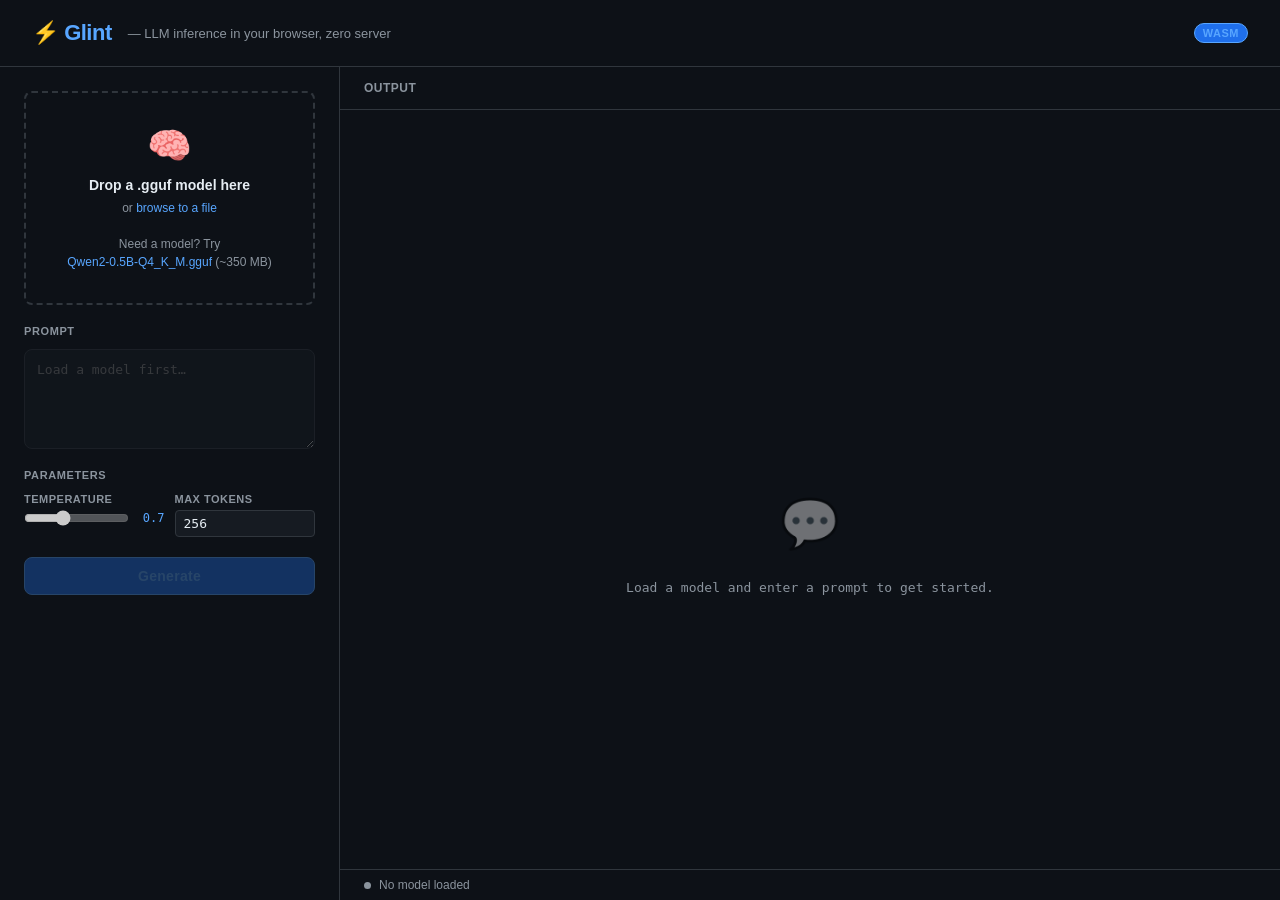
==== demo/index.html @ e4ae10a5 "feat(wasm): browser demo with streaming token generation - Add `generate_streaming` to `GlintModel` " ====
<!DOCTYPE html>
<html lang="en">
<head>
  <meta charset="UTF-8" />
  <meta name="viewport" content="width=device-width, initial-scale=1.0" />
  <title>Glint — LLM Inference in the Browser</title>
  <style>
    /* ── Reset & base ──────────────────────────────────────────────────────── */
    *, *::before, *::after { box-sizing: border-box; margin: 0; padding: 0; }

    :root {
      --bg:        #0d1117;
      --surface:   #161b22;
      --border:    #30363d;
      --accent:    #58a6ff;
      --accent-dim:#1f6feb;
      --green:     #3fb950;
      --red:       #f85149;
      --yellow:    #d29922;
      --text:      #e6edf3;
      --muted:     #8b949e;
      --radius:    8px;
      --mono:      'JetBrains Mono', 'Fira Code', 'Cascadia Code', monospace;
    }

    body {
      font-family: -apple-system, BlinkMacSystemFont, 'Segoe UI', sans-serif;
      background: var(--bg);
      color: var(--text);
      min-height: 100vh;
      display: flex;
      flex-direction: column;
    }

    /* ── Header ───────────────────────────────────────────────────────────── */
    header {
      padding: 20px 32px;
      border-bottom: 1px solid var(--border);
      display: flex;
      align-items: center;
      gap: 12px;
    }

    header .logo {
      font-size: 22px;
      font-weight: 700;
      letter-spacing: -0.5px;
      color: var(--text);
    }

    header .logo span { color: var(--accent); }

    header .tagline {
      color: var(--muted);
      font-size: 13px;
      margin-left: 4px;
    }

    header .badge {
      margin-left: auto;
      background: var(--accent-dim);
      color: var(--accent);
      font-size: 11px;
      font-weight: 600;
      padding: 3px 8px;
      border-radius: 12px;
      border: 1px solid var(--accent);
      letter-spacing: 0.5px;
    }

    /* ── Main layout ──────────────────────────────────────────────────────── */
    main {
      flex: 1;
      display: grid;
      grid-template-columns: 340px 1fr;
      gap: 0;
      height: calc(100vh - 65px);
    }

    /* ── Left panel ───────────────────────────────────────────────────────── */
    .panel-left {
      border-right: 1px solid var(--border);
      padding: 24px;
      overflow-y: auto;
      display: flex;
      flex-direction: column;
      gap: 20px;
    }

    /* ── Drop zone ────────────────────────────────────────────────────────── */
    #drop-zone {
      border: 2px dashed var(--border);
      border-radius: var(--radius);
      padding: 32px 16px;
      text-align: center;
      cursor: pointer;
      transition: border-color 0.15s, background 0.15s;
      position: relative;
    }

    #drop-zone:hover, #drop-zone.dragover {
      border-color: var(--accent);
      background: rgba(88, 166, 255, 0.06);
    }

    #drop-zone .drop-icon { font-size: 36px; margin-bottom: 10px; }

    #drop-zone .drop-title {
      font-size: 14px;
      font-weight: 600;
      color: var(--text);
      margin-bottom: 6px;
    }

    #drop-zone .drop-hint {
      font-size: 12px;
      color: var(--muted);
      line-height: 1.5;
    }

    #drop-zone .drop-hint a {
      color: var(--accent);
      text-decoration: none;
    }

    #file-input { display: none; }

    /* ── Progress bar ─────────────────────────────────────────────────────── */
    #load-progress {
      display: none;
      flex-direction: column;
      gap: 8px;
    }

    #load-progress.visible { display: flex; }

    .progress-label {
      font-size: 12px;
      color: var(--muted);
      display: flex;
      justify-content: space-between;
    }

    .progress-bar-track {
      height: 4px;
      background: var(--border);
      border-radius: 2px;
      overflow: hidden;
    }

    .progress-bar-fill {
      height: 100%;
      background: var(--accent);
      border-radius: 2px;
      transition: width 0.2s;
      width: 0%;
    }

    /* Indeterminate spinner for parsing phase */
    .progress-bar-fill.indeterminate {
      width: 40%;
      animation: indeterminate 1.2s ease-in-out infinite;
    }

    @keyframes indeterminate {
      0%   { transform: translateX(-100%); }
      100% { transform: translateX(300%); }
    }

    /* ── Model info card ──────────────────────────────────────────────────── */
    #model-info {
      display: none;
      background: var(--surface);
      border: 1px solid var(--border);
      border-radius: var(--radius);
      padding: 14px 16px;
      font-size: 13px;
    }

    #model-info.visible { display: block; }

    #model-info .info-title {
      font-weight: 600;
      color: var(--green);
      margin-bottom: 10px;
      display: flex;
      align-items: center;
      gap: 6px;
      font-size: 12px;
      text-transform: uppercase;
      letter-spacing: 0.5px;
    }

    .info-row {
      display: flex;
      justify-content: space-between;
      padding: 4px 0;
      border-bottom: 1px solid var(--border);
    }

    .info-row:last-child { border-bottom: none; }

    .info-key  { color: var(--muted); }
    .info-val  { color: var(--text); font-family: var(--mono); font-size: 12px; }

    /* ── Section label ────────────────────────────────────────────────────── */
    .section-label {
      font-size: 11px;
      font-weight: 600;
      text-transform: uppercase;
      letter-spacing: 0.6px;
      color: var(--muted);
      margin-bottom: -8px;
    }

    /* ── Prompt textarea ──────────────────────────────────────────────────── */
    textarea {
      width: 100%;
      background: var(--surface);
      border: 1px solid var(--border);
      border-radius: var(--radius);
      color: var(--text);
      font-family: var(--mono);
      font-size: 13px;
      padding: 10px 12px;
      resize: vertical;
      min-height: 80px;
      outline: none;
      transition: border-color 0.15s;
      line-height: 1.5;
    }

    textarea:focus { border-color: var(--accent); }
    textarea:disabled { opacity: 0.4; cursor: not-allowed; }

    /* ── Controls row ─────────────────────────────────────────────────────── */
    .controls-grid {
      display: grid;
      grid-template-columns: 1fr 1fr;
      gap: 10px;
    }

    .control-group label {
      display: block;
      font-size: 11px;
      font-weight: 600;
      color: var(--muted);
      text-transform: uppercase;
      letter-spacing: 0.5px;
      margin-bottom: 5px;
    }

    .control-group input[type="range"] {
      width: 100%;
      accent-color: var(--accent);
      cursor: pointer;
    }

    .control-group input[type="number"] {
      width: 100%;
      background: var(--surface);
      border: 1px solid var(--border);
      border-radius: 4px;
      color: var(--text);
      font-family: var(--mono);
      font-size: 13px;
      padding: 5px 8px;
      outline: none;
    }

    .control-group input[type="number"]:focus { border-color: var(--accent); }

    .range-row {
      display: flex;
      align-items: center;
      gap: 8px;
    }

    .range-val {
      font-family: var(--mono);
      font-size: 12px;
      color: var(--accent);
      min-width: 28px;
      text-align: right;
    }

    /* ── Generate button ──────────────────────────────────────────────────── */
    #generate-btn {
      width: 100%;
      background: var(--accent-dim);
      border: 1px solid var(--accent);
      color: var(--accent);
      font-size: 14px;
      font-weight: 600;
      padding: 10px;
      border-radius: var(--radius);
      cursor: pointer;
      transition: background 0.15s, opacity 0.15s;
      letter-spacing: 0.3px;
    }

    #generate-btn:hover:not(:disabled) { background: rgba(88, 166, 255, 0.2); }
    #generate-btn:disabled { opacity: 0.35; cursor: not-allowed; }

    #generate-btn.running {
      background: rgba(248, 81, 73, 0.12);
      border-color: var(--red);
      color: var(--red);
    }

    /* ── Right panel ──────────────────────────────────────────────────────── */
    .panel-right {
      display: flex;
      flex-direction: column;
      overflow: hidden;
    }

    .output-header {
      padding: 14px 24px;
      border-bottom: 1px solid var(--border);
      display: flex;
      align-items: center;
      justify-content: space-between;
    }

    .output-header .title {
      font-size: 12px;
      font-weight: 600;
      text-transform: uppercase;
      letter-spacing: 0.5px;
      color: var(--muted);
    }

    .output-header .stats {
      font-size: 12px;
      font-family: var(--mono);
      color: var(--muted);
    }

    .output-header .stats span { color: var(--accent); }

    #output {
      flex: 1;
      overflow-y: auto;
      padding: 24px;
      font-family: var(--mono);
      font-size: 14px;
      line-height: 1.8;
      color: var(--text);
      white-space: pre-wrap;
      word-break: break-word;
    }

    /* Prompt highlight */
    .output-prompt { color: var(--muted); }
    /* Blinking cursor */
    .cursor {
      display: inline-block;
      width: 2px;
      height: 1em;
      background: var(--accent);
      vertical-align: text-bottom;
      animation: blink 1s step-end infinite;
    }

    @keyframes blink {
      0%, 100% { opacity: 1; }
      50%       { opacity: 0; }
    }

    /* ── Status bar ───────────────────────────────────────────────────────── */
    #status-bar {
      padding: 8px 24px;
      border-top: 1px solid var(--border);
      font-size: 12px;
      color: var(--muted);
      display: flex;
      align-items: center;
      gap: 8px;
    }

    #status-bar .dot {
      width: 7px;
      height: 7px;
      border-radius: 50%;
      background: var(--muted);
      flex-shrink: 0;
    }

    #status-bar .dot.green  { background: var(--green); }
    #status-bar .dot.yellow { background: var(--yellow); animation: pulse 1s ease-in-out infinite; }
    #status-bar .dot.red    { background: var(--red); }

    @keyframes pulse {
      0%, 100% { opacity: 1; }
      50%       { opacity: 0.4; }
    }

    /* ── Empty state ──────────────────────────────────────────────────────── */
    .empty-state {
      height: 100%;
      display: flex;
      flex-direction: column;
      align-items: center;
      justify-content: center;
      gap: 10px;
      color: var(--muted);
      font-size: 13px;
      text-align: center;
      padding: 32px;
    }

    .empty-state .icon { font-size: 48px; opacity: 0.4; }

    /* ── Responsive ───────────────────────────────────────────────────────── */
    @media (max-width: 720px) {
      main { grid-template-columns: 1fr; grid-template-rows: auto 1fr; height: auto; }
      .panel-left { border-right: none; border-bottom: 1px solid var(--border); }
      .panel-right { min-height: 60vh; }
    }
  </style>
</head>
<body>

<!-- ── Header ──────────────────────────────────────────────────────────────── -->
<header>
  <div class="logo">⚡ <span>Glint</span></div>
  <div class="tagline">— LLM inference in your browser, zero server</div>
  <div class="badge">WASM</div>
</header>

<!-- ── Main ────────────────────────────────────────────────────────────────── -->
<main>

  <!-- Left panel: controls -->
  <div class="panel-left">

    <!-- Drop zone -->
    <div id="drop-zone" role="button" tabindex="0" aria-label="Load GGUF model file">
      <div class="drop-icon">🧠</div>
      <div class="drop-title">Drop a .gguf model here</div>
      <div class="drop-hint">
        or <a href="#" id="browse-link">browse to a file</a><br><br>
        Need a model? Try<br>
        <a href="https://huggingface.co/Qwen/Qwen2-0.5B-Instruct-GGUF" target="_blank" rel="noopener">
          Qwen2-0.5B-Q4_K_M.gguf
        </a> (~350 MB)
      </div>
      <input type="file" id="file-input" accept=".gguf" aria-label="Select GGUF model file" />
    </div>

    <!-- Load progress -->
    <div id="load-progress">
      <div class="progress-label">
        <span id="load-label">Reading file…</span>
        <span id="load-size"></span>
      </div>
      <div class="progress-bar-track">
        <div class="progress-bar-fill" id="progress-fill"></div>
      </div>
    </div>

    <!-- Model info -->
    <div id="model-info">
      <div class="info-title">✓ Model loaded</div>
      <div class="info-row">
        <span class="info-key">Architecture</span>
        <span class="info-val" id="info-arch">—</span>
      </div>
      <div class="info-row">
        <span class="info-key">Context length</span>
        <span class="info-val" id="info-ctx">—</span>
      </div>
      <div class="info-row">
        <span class="info-key">Vocabulary</span>
        <span class="info-val" id="info-vocab">—</span>
      </div>
    </div>

    <!-- Prompt -->
    <label class="section-label" for="prompt">Prompt</label>
    <textarea id="prompt" rows="4" disabled
      placeholder="Load a model first…"></textarea>

    <!-- Parameters -->
    <div class="section-label">Parameters</div>
    <div class="controls-grid">
      <div class="control-group">
        <label for="temperature">Temperature</label>
        <div class="range-row">
          <input type="range" id="temperature" min="0" max="2" step="0.05" value="0.7" disabled />
          <span class="range-val" id="temp-val">0.7</span>
        </div>
      </div>
      <div class="control-group">
        <label for="max-tokens">Max tokens</label>
        <input type="number" id="max-tokens" min="1" max="2048" value="256" disabled />
      </div>
    </div>

    <!-- Generate -->
    <button id="generate-btn" disabled>Generate</button>

  </div>

  <!-- Right panel: output -->
  <div class="panel-right">
    <div class="output-header">
      <div class="title">Output</div>
      <div class="stats" id="tok-stats"></div>
    </div>

    <div id="output">
      <div class="empty-state">
        <div class="icon">💬</div>
        <div>Load a model and enter a prompt to get started.</div>
      </div>
    </div>

    <div id="status-bar">
      <div class="dot" id="status-dot"></div>
      <span id="status-text">No model loaded</span>
    </div>
  </div>

</main>

<script type="module">
// ── Worker setup ──────────────────────────────────────────────────────────────
const worker = new Worker('./worker.js', { type: 'module' });

// ── DOM refs ──────────────────────────────────────────────────────────────────
const dropZone     = document.getElementById('drop-zone');
const fileInput    = document.getElementById('file-input');
const browseLink   = document.getElementById('browse-link');
const loadProgress = document.getElementById('load-progress');
const loadLabel    = document.getElementById('load-label');
const loadSize     = document.getElementById('load-size');
const progressFill = document.getElementById('progress-fill');
const modelInfo    = document.getElementById('model-info');
const infoArch     = document.getElementById('info-arch');
const infoCtx      = document.getElementById('info-ctx');
const infoVocab    = document.getElementById('info-vocab');
const promptEl     = document.getElementById('prompt');
const tempSlider   = document.getElementById('temperature');
const tempVal      = document.getElementById('temp-val');
const maxTokensEl  = document.getElementById('max-tokens');
const generateBtn  = document.getElementById('generate-btn');
const output       = document.getElementById('output');
const statusDot    = document.getElementById('status-dot');
const statusText   = document.getElementById('status-text');
const tokStats     = document.getElementById('tok-stats');

// ── State ─────────────────────────────────────────────────────────────────────
let modelLoaded = false;
let generating  = false;
let tokenCount  = 0;
let genStart    = 0;
let cursor      = null;

// ── Utilities ─────────────────────────────────────────────────────────────────
function fmt(n)       { return n.toLocaleString(); }
function fmtBytes(b)  { return b >= 1e9 ? (b/1e9).toFixed(1)+' GB' : (b/1e6).toFixed(0)+' MB'; }

function setStatus(state, text) {
  statusDot.className  = 'dot ' + state;   // '', 'green', 'yellow', 'red'
  statusText.textContent = text;
}

function setControls(enabled) {
  promptEl.disabled    = !enabled;
  tempSlider.disabled  = !enabled;
  maxTokensEl.disabled = !enabled;
  generateBtn.disabled = !enabled;
}

function insertCursor() {
  cursor = document.createElement('span');
  cursor.className = 'cursor';
  output.appendChild(cursor);
}

function removeCursor() {
  if (cursor) { cursor.remove(); cursor = null; }
}

// ── Temperature display ───────────────────────────────────────────────────────
tempSlider.addEventListener('input', () => {
  tempVal.textContent = tempSlider.value;
});

// ── File loading ──────────────────────────────────────────────────────────────
browseLink.addEventListener('click', e => { e.preventDefault(); fileInput.click(); });
fileInput.addEventListener('change', () => { if (fileInput.files[0]) loadFile(fileInput.files[0]); });

dropZone.addEventListener('dragover', e => { e.preventDefault(); dropZone.classList.add('dragover'); });
dropZone.addEventListener('dragleave', ()  => dropZone.classList.remove('dragover'));
dropZone.addEventListener('drop', e => {
  e.preventDefault();
  dropZone.classList.remove('dragover');
  const file = e.dataTransfer.files[0];
  if (file && file.name.endsWith('.gguf')) loadFile(file);
});
dropZone.addEventListener('keydown', e => { if (e.key === 'Enter' || e.key === ' ') fileInput.click(); });

async function loadFile(file) {
  modelLoaded = false;
  setControls(false);
  modelInfo.classList.remove('visible');
  loadProgress.classList.add('visible');
  loadLabel.textContent = 'Reading file…';
  loadSize.textContent  = fmtBytes(file.size);
  progressFill.classList.remove('indeterminate');
  progressFill.style.width = '0%';
  setStatus('yellow', 'Loading…');
  output.innerHTML = '';

  // Read file with progress
  const bytes = await readFileWithProgress(file);

  // Hand off to worker
  loadLabel.textContent = 'Parsing model…';
  progressFill.classList.add('indeterminate');
  setStatus('yellow', 'Parsing GGUF…');

  // Transfer buffer ownership for zero-copy send
  worker.postMessage({ type: 'load', bytes }, [bytes.buffer]);
}

function readFileWithProgress(file) {
  return new Promise((resolve, reject) => {
    const reader = new FileReader();
    reader.onload = e => resolve(new Uint8Array(e.target.result));
    reader.onerror = reject;
    reader.onprogress = e => {
      if (e.lengthComputable) {
        progressFill.classList.remove('indeterminate');
        progressFill.style.width = (e.loaded / e.total * 100) + '%';
      }
    };
    reader.readAsArrayBuffer(file);
  });
}

// ── Generate ──────────────────────────────────────────────────────────────────
generateBtn.addEventListener('click', () => {
  if (generating) return;   // button is disabled during generation
  const prompt = promptEl.value.trim();
  if (!prompt) return;

  generating = true;
  tokenCount = 0;
  genStart   = performance.now();
  tokStats.innerHTML = '';
  generateBtn.disabled = true;
  generateBtn.classList.add('running');
  generateBtn.textContent = 'Generating…';
  setStatus('yellow', 'Generating…');

  // Render prompt in muted colour then add cursor
  output.innerHTML = '';
  const promptSpan = document.createElement('span');
  promptSpan.className   = 'output-prompt';
  promptSpan.textContent = prompt;
  output.appendChild(promptSpan);
  insertCursor();

  worker.postMessage({
    type:        'generate',
    prompt,
    maxTokens:   parseInt(maxTokensEl.value, 10) || 256,
    temperature: parseFloat(tempSlider.value),
  });
});

// ── Worker messages ───────────────────────────────────────────────────────────
worker.onmessage = function (e) {
  const { type, ...data } = e.data;

  if (type === 'loaded') {
    loadProgress.classList.remove('visible');
    progressFill.classList.remove('indeterminate');

    infoArch.textContent  = data.architecture;
    infoCtx.textContent   = fmt(data.contextLength) + ' tokens';
    infoVocab.textContent = fmt(data.vocabSize);
    modelInfo.classList.add('visible');

    modelLoaded = true;
    setControls(true);
    promptEl.placeholder = 'Enter a prompt…';
    setStatus('green', 'Model ready');
    return;
  }

  if (type === 'token') {
    tokenCount++;
    removeCursor();
    // Append text node directly for performance
    output.appendChild(document.createTextNode(data.text));
    insertCursor();
    output.scrollTop = output.scrollHeight;

    const elapsed = (performance.now() - genStart) / 1000;
    const tps     = (tokenCount / elapsed).toFixed(1);
    tokStats.innerHTML = `<span>${tokenCount}</span> tokens &nbsp;·&nbsp; <span>${tps}</span> tok/s`;
    return;
  }

  if (type === 'done') {
    generating = false;
    removeCursor();
    generateBtn.disabled = false;
    generateBtn.classList.remove('running');
    generateBtn.textContent = 'Generate';
    const elapsed = ((performance.now() - genStart) / 1000).toFixed(1);
    setStatus('green', `Done — ${tokenCount} tokens in ${elapsed}s`);
    return;
  }

  if (type === 'error') {
    generating = false;
    removeCursor();
    loadProgress.classList.remove('visible');
    progressFill.classList.remove('indeterminate');
    generateBtn.disabled = !modelLoaded;
    generateBtn.classList.remove('running');
    generateBtn.textContent = 'Generate';
    setStatus('red', 'Error: ' + data.message);
    console.error('[Glint worker]', data.message);
    return;
  }

  if (type === 'status') {
    setStatus('yellow', data.message);
  }
};
</script>
</body>
</html>
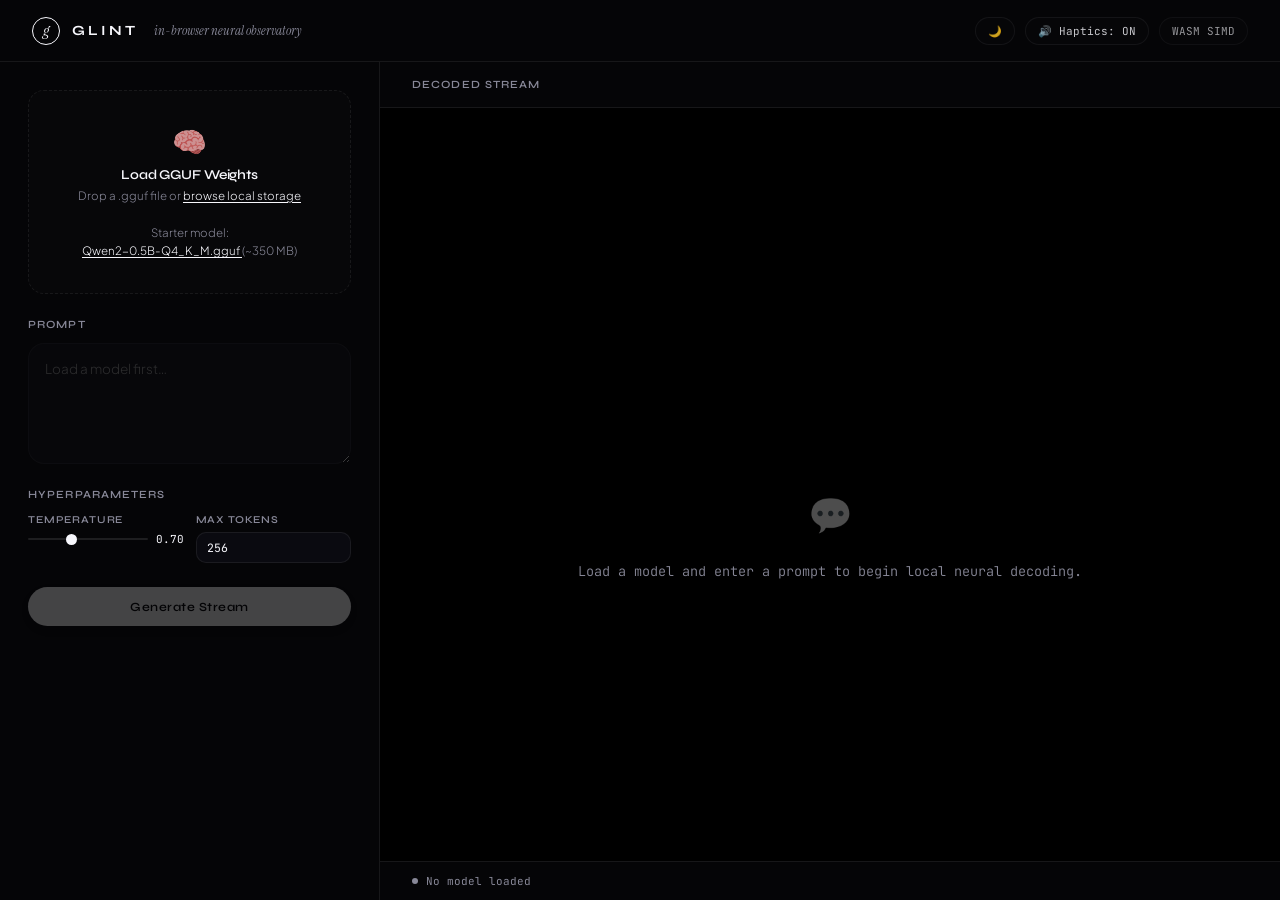
==== commit 66854a7b: "feat(web,server): add self-hosted fonts, UI enhancements, and token logprobs - Add self-hosted font " ====
--- a/demo/index.html
+++ b/demo/index.html
@@ -1,126 +1,202 @@
 <!DOCTYPE html>
-<html lang="en">
+<html class="dark" lang="en">
 <head>
   <meta charset="UTF-8" />
   <meta name="viewport" content="width=device-width, initial-scale=1.0" />
-  <title>Glint — LLM Inference in the Browser</title>
+  <title>Glint — In-Browser Neural Inference</title>
+  
+  <!-- Haute Luxury Typography: Instrument Serif, Syne, Plus Jakarta Sans & JetBrains Mono -->
+  <link rel="preconnect" href="https://fonts.googleapis.com" />
+  <link rel="preconnect" href="https://fonts.gstatic.com" crossorigin />
+  <link href="https://fonts.googleapis.com/css2?family=Instrument+Serif:ital@0;1&family=JetBrains+Mono:wght@300;400;500&family=Syne:wght@400;500;600;700;800&family=Plus+Jakarta+Sans:wght@300;400;500;600&display=swap" rel="stylesheet" />
+  <link href="https://fonts.googleapis.com/css2?family=Material+Symbols+Outlined:wght,FILL@100..500,0..1&display=swap" rel="stylesheet"/>
+
   <style>
     /* ── Reset & base ──────────────────────────────────────────────────────── */
     *, *::before, *::after { box-sizing: border-box; margin: 0; padding: 0; }
 
     :root {
-      --bg:        #0d1117;
-      --surface:   #161b22;
-      --border:    #30363d;
-      --accent:    #58a6ff;
-      --accent-dim:#1f6feb;
-      --green:     #3fb950;
-      --red:       #f85149;
-      --yellow:    #d29922;
-      --text:      #e6edf3;
-      --muted:     #8b949e;
-      --radius:    8px;
-      --mono:      'JetBrains Mono', 'Fira Code', 'Cascadia Code', monospace;
+      --bg:                #000000;
+      --text:              #f7f7fc;
+      --muted:             #888898;
+      --surface:           rgba(8, 8, 12, 0.65);
+      --surface-elevated:  rgba(12, 12, 18, 0.85);
+      --border:            rgba(255, 255, 255, 0.07);
+      --border-focus:      rgba(255, 255, 255, 0.2);
+      --btn-bg:            #ffffff;
+      --btn-text:          #000000;
+      --code-bg:           #050507;
+      --radius:            16px;
+      --mono:              'JetBrains Mono', monospace;
+      --sans:              'Plus Jakarta Sans', system-ui, sans-serif;
+      --serif:             'Instrument Serif', Georgia, serif;
+      --display:           'Syne', 'Plus Jakarta Sans', sans-serif;
+    }
+
+    html:not(.dark) {
+      --bg:                #f7f7fa;
+      --text:              #0c0c12;
+      --muted:             #6e6e80;
+      --surface:           rgba(255, 255, 255, 0.7);
+      --surface-elevated:  rgba(255, 255, 255, 0.9);
+      --border:            rgba(0, 0, 0, 0.08);
+      --border-focus:      rgba(0, 0, 0, 0.2);
+      --btn-bg:            #000000;
+      --btn-text:          #ffffff;
+      --code-bg:           #eaeaf2;
     }
 
     body {
-      font-family: -apple-system, BlinkMacSystemFont, 'Segoe UI', sans-serif;
-      background: var(--bg);
+      font-family: var(--sans);
+      background-color: var(--bg);
       color: var(--text);
       min-height: 100vh;
       display: flex;
       flex-direction: column;
+      -webkit-font-smoothing: antialiased;
+      -moz-osx-font-smoothing: grayscale;
+      text-rendering: optimizeLegibility;
+      transition: background-color 0.3s ease, color 0.3s ease;
+      /* Desktop is a fixed two-pane shell with its own internal scrollers.
+         The mobile breakpoint below stacks them into a page taller than the
+         viewport, so the clip is lifted there or the content is unreachable. */
+      overflow: hidden;
     }
 
     /* ── Header ───────────────────────────────────────────────────────────── */
     header {
-      padding: 20px 32px;
+      height: 62px;
+      padding: 0 32px;
       border-bottom: 1px solid var(--border);
+      display: flex;
+      align-items: center;
+      justify-content: space-between;
+      background: var(--surface);
+      backdrop-filter: blur(40px) saturate(180%);
+      -webkit-backdrop-filter: blur(40px) saturate(180%);
+      z-index: 20;
+    }
+
+    header .logo-area {
       display: flex;
       align-items: center;
       gap: 12px;
     }
 
-    header .logo {
-      font-size: 22px;
+    header .logo-badge {
+      width: 28px;
+      height: 28px;
+      border-radius: 50%;
+      border: 1px solid var(--text);
+      display: flex;
+      align-items: center;
+      justify-content: center;
+      font-family: var(--serif);
+      font-style: italic;
+      font-size: 16px;
+    }
+
+    header .logo-text {
+      font-family: var(--display);
+      font-size: 14px;
       font-weight: 700;
-      letter-spacing: -0.5px;
-      color: var(--text);
-    }
-
-    header .logo span { color: var(--accent); }
+      letter-spacing: 0.22em;
+      text-transform: uppercase;
+    }
 
     header .tagline {
+      font-family: var(--serif);
+      font-style: italic;
       color: var(--muted);
       font-size: 13px;
+      font-weight: 300;
       margin-left: 4px;
     }
 
-    header .badge {
-      margin-left: auto;
-      background: var(--accent-dim);
-      color: var(--accent);
+    .header-actions {
+      display: flex;
+      align-items: center;
+      gap: 10px;
+    }
+
+    .header-btn {
+      background: var(--surface);
+      border: 1px solid var(--border);
+      color: var(--text);
       font-size: 11px;
-      font-weight: 600;
-      padding: 3px 8px;
-      border-radius: 12px;
-      border: 1px solid var(--accent);
-      letter-spacing: 0.5px;
-    }
+      font-family: var(--mono);
+      padding: 6px 12px;
+      border-radius: 9999px;
+      cursor: pointer;
+      display: flex;
+      align-items: center;
+      gap: 6px;
+      transition: all 0.2s ease;
+      opacity: 0.8;
+    }
+    .header-btn:hover { opacity: 1; }
 
     /* ── Main layout ──────────────────────────────────────────────────────── */
     main {
       flex: 1;
       display: grid;
-      grid-template-columns: 340px 1fr;
+      grid-template-columns: 380px 1fr;
       gap: 0;
-      height: calc(100vh - 65px);
+      height: calc(100vh - 62px);
     }
 
     /* ── Left panel ───────────────────────────────────────────────────────── */
     .panel-left {
       border-right: 1px solid var(--border);
-      padding: 24px;
+      padding: 28px;
       overflow-y: auto;
       display: flex;
       flex-direction: column;
-      gap: 20px;
+      gap: 24px;
+      background: var(--surface);
+      backdrop-filter: blur(40px);
     }
 
     /* ── Drop zone ────────────────────────────────────────────────────────── */
     #drop-zone {
-      border: 2px dashed var(--border);
+      border: 1px dashed var(--border);
       border-radius: var(--radius);
-      padding: 32px 16px;
+      padding: 32px 20px;
       text-align: center;
       cursor: pointer;
-      transition: border-color 0.15s, background 0.15s;
+      transition: all 0.25s cubic-bezier(0.16, 1, 0.3, 1);
       position: relative;
+      background: rgba(128, 128, 128, 0.02);
     }
 
     #drop-zone:hover, #drop-zone.dragover {
-      border-color: var(--accent);
-      background: rgba(88, 166, 255, 0.06);
-    }
-
-    #drop-zone .drop-icon { font-size: 36px; margin-bottom: 10px; }
+      border-color: var(--border-focus);
+      background: rgba(128, 128, 128, 0.05);
+      transform: scale(0.995);
+    }
+
+    #drop-zone .drop-icon { font-size: 28px; margin-bottom: 8px; opacity: 0.8; }
 
     #drop-zone .drop-title {
-      font-size: 14px;
+      font-family: var(--display);
+      font-size: 13.5px;
       font-weight: 600;
       color: var(--text);
-      margin-bottom: 6px;
+      margin-bottom: 4px;
+      letter-spacing: -0.01em;
     }
 
     #drop-zone .drop-hint {
-      font-size: 12px;
+      font-size: 11.5px;
       color: var(--muted);
-      line-height: 1.5;
+      line-height: 1.6;
+      font-weight: 300;
     }
 
     #drop-zone .drop-hint a {
-      color: var(--accent);
-      text-decoration: none;
+      color: var(--text);
+      text-decoration: underline;
+      text-underline-offset: 2px;
     }
 
     #file-input { display: none; }
@@ -135,28 +211,28 @@
     #load-progress.visible { display: flex; }
 
     .progress-label {
-      font-size: 12px;
+      font-size: 11px;
       color: var(--muted);
       display: flex;
       justify-content: space-between;
+      font-family: var(--mono);
     }
 
     .progress-bar-track {
-      height: 4px;
-      background: var(--border);
-      border-radius: 2px;
+      height: 3px;
+      background: rgba(128, 128, 128, 0.15);
+      border-radius: 9999px;
       overflow: hidden;
     }
 
     .progress-bar-fill {
       height: 100%;
-      background: var(--accent);
-      border-radius: 2px;
+      background: var(--text);
+      border-radius: 9999px;
       transition: width 0.2s;
       width: 0%;
     }
 
-    /* Indeterminate spinner for parsing phase */
     .progress-bar-fill.indeterminate {
       width: 40%;
       animation: indeterminate 1.2s ease-in-out infinite;
@@ -170,105 +246,120 @@
     /* ── Model info card ──────────────────────────────────────────────────── */
     #model-info {
       display: none;
-      background: var(--surface);
+      background: var(--surface-elevated);
       border: 1px solid var(--border);
       border-radius: var(--radius);
-      padding: 14px 16px;
-      font-size: 13px;
+      padding: 16px 18px;
+      font-size: 12px;
     }
 
     #model-info.visible { display: block; }
 
     #model-info .info-title {
+      font-family: var(--display);
       font-weight: 600;
-      color: var(--green);
+      color: var(--text);
       margin-bottom: 10px;
       display: flex;
       align-items: center;
       gap: 6px;
-      font-size: 12px;
+      font-size: 11px;
       text-transform: uppercase;
-      letter-spacing: 0.5px;
+      letter-spacing: 0.1em;
     }
 
     .info-row {
       display: flex;
       justify-content: space-between;
-      padding: 4px 0;
-      border-bottom: 1px solid var(--border);
+      padding: 5px 0;
+      border-bottom: 1px solid rgba(128, 128, 128, 0.08);
     }
 
     .info-row:last-child { border-bottom: none; }
 
-    .info-key  { color: var(--muted); }
-    .info-val  { color: var(--text); font-family: var(--mono); font-size: 12px; }
+    .info-key  { color: var(--muted); font-size: 11.5px; font-weight: 300; }
+    .info-val  { color: var(--text); font-family: var(--mono); font-size: 11px; font-weight: 500; }
 
     /* ── Section label ────────────────────────────────────────────────────── */
     .section-label {
+      font-family: var(--display);
       font-size: 11px;
       font-weight: 600;
       text-transform: uppercase;
-      letter-spacing: 0.6px;
+      letter-spacing: 0.1em;
       color: var(--muted);
-      margin-bottom: -8px;
+      margin-bottom: -12px;
     }
 
     /* ── Prompt textarea ──────────────────────────────────────────────────── */
     textarea {
       width: 100%;
-      background: var(--surface);
+      background: var(--surface-elevated);
       border: 1px solid var(--border);
       border-radius: var(--radius);
       color: var(--text);
-      font-family: var(--mono);
-      font-size: 13px;
-      padding: 10px 12px;
+      font-family: var(--sans);
+      font-size: 13.5px;
+      padding: 14px 16px;
       resize: vertical;
-      min-height: 80px;
+      min-height: 90px;
       outline: none;
-      transition: border-color 0.15s;
-      line-height: 1.5;
-    }
-
-    textarea:focus { border-color: var(--accent); }
-    textarea:disabled { opacity: 0.4; cursor: not-allowed; }
+      transition: border-color 0.2s;
+      line-height: 1.7;
+      font-weight: 300;
+    }
+
+    textarea:focus { border-color: var(--border-focus); }
+    textarea:disabled { opacity: 0.35; cursor: not-allowed; }
 
     /* ── Controls row ─────────────────────────────────────────────────────── */
     .controls-grid {
       display: grid;
       grid-template-columns: 1fr 1fr;
-      gap: 10px;
+      gap: 12px;
     }
 
     .control-group label {
       display: block;
-      font-size: 11px;
+      font-family: var(--display);
+      font-size: 10.5px;
       font-weight: 600;
       color: var(--muted);
       text-transform: uppercase;
-      letter-spacing: 0.5px;
-      margin-bottom: 5px;
+      letter-spacing: 0.08em;
+      margin-bottom: 6px;
     }
 
     .control-group input[type="range"] {
+      -webkit-appearance: none;
       width: 100%;
-      accent-color: var(--accent);
+      height: 2px;
+      background: rgba(128, 128, 128, 0.2);
+      border-radius: 9999px;
+      outline: none;
+    }
+    .control-group input[type="range"]::-webkit-slider-thumb {
+      -webkit-appearance: none;
+      width: 11px;
+      height: 11px;
+      border-radius: 50%;
+      background: var(--text);
       cursor: pointer;
     }
 
     .control-group input[type="number"] {
       width: 100%;
-      background: var(--surface);
+      background: var(--surface-elevated);
       border: 1px solid var(--border);
-      border-radius: 4px;
+      border-radius: 10px;
       color: var(--text);
       font-family: var(--mono);
-      font-size: 13px;
-      padding: 5px 8px;
+      font-size: 11.5px;
+      padding: 7px 10px;
       outline: none;
     }
 
-    .control-group input[type="number"]:focus { border-color: var(--accent); }
+    .control-group input[type="number"]:focus { border-color: var(--border-focus); }
 
     .range-row {
       display: flex;
@@ -278,8 +369,8 @@
 
     .range-val {
       font-family: var(--mono);
-      font-size: 12px;
-      color: var(--accent);
+      font-size: 11px;
+      color: var(--text);
       min-width: 28px;
       text-align: right;
     }
@@ -287,25 +378,26 @@
     /* ── Generate button ──────────────────────────────────────────────────── */
     #generate-btn {
       width: 100%;
-      background: var(--accent-dim);
-      border: 1px solid var(--accent);
-      color: var(--accent);
-      font-size: 14px;
+      background: var(--btn-bg);
+      border: none;
+      color: var(--btn-text);
+      font-family: var(--display);
+      font-size: 12.5px;
       font-weight: 600;
-      padding: 10px;
-      border-radius: var(--radius);
+      padding: 12px;
+      border-radius: 9999px;
       cursor: pointer;
-      transition: background 0.15s, opacity 0.15s;
-      letter-spacing: 0.3px;
-    }
-
-    #generate-btn:hover:not(:disabled) { background: rgba(88, 166, 255, 0.2); }
-    #generate-btn:disabled { opacity: 0.35; cursor: not-allowed; }
+      transition: all 0.2s cubic-bezier(0.16, 1, 0.3, 1);
+      letter-spacing: 0.04em;
+      box-shadow: 0 4px 12px rgba(0, 0, 0, 0.15);
+    }
+
+    #generate-btn:hover:not(:disabled) { opacity: 0.9; transform: scale(1.01); }
+    #generate-btn:disabled { opacity: 0.25; cursor: not-allowed; }
 
     #generate-btn.running {
-      background: rgba(248, 81, 73, 0.12);
-      border-color: var(--red);
-      color: var(--red);
+      background: var(--muted);
+      color: var(--text);
     }
 
     /* ── Right panel ──────────────────────────────────────────────────────── */
@@ -313,87 +405,91 @@
       display: flex;
       flex-direction: column;
       overflow: hidden;
+      background: var(--bg);
     }
 
     .output-header {
-      padding: 14px 24px;
+      padding: 16px 32px;
       border-bottom: 1px solid var(--border);
       display: flex;
       align-items: center;
       justify-content: space-between;
+      background: var(--surface);
     }
 
     .output-header .title {
-      font-size: 12px;
+      font-family: var(--display);
+      font-size: 11px;
       font-weight: 600;
       text-transform: uppercase;
-      letter-spacing: 0.5px;
+      letter-spacing: 0.1em;
       color: var(--muted);
     }
 
     .output-header .stats {
-      font-size: 12px;
+      font-size: 11px;
       font-family: var(--mono);
       color: var(--muted);
     }
 
-    .output-header .stats span { color: var(--accent); }
+    .output-header .stats span { color: var(--text); font-weight: 500; }
 
     #output {
       flex: 1;
       overflow-y: auto;
-      padding: 24px;
+      padding: 36px;
       font-family: var(--mono);
-      font-size: 14px;
+      font-size: 13.5px;
       line-height: 1.8;
       color: var(--text);
       white-space: pre-wrap;
       word-break: break-word;
-    }
-
-    /* Prompt highlight */
+      font-weight: 300;
+    }
+
     .output-prompt { color: var(--muted); }
-    /* Blinking cursor */
     .cursor {
       display: inline-block;
-      width: 2px;
-      height: 1em;
-      background: var(--accent);
+      width: 1.5px;
+      height: 1.2em;
+      background: var(--text);
       vertical-align: text-bottom;
-      animation: blink 1s step-end infinite;
+      animation: blink 0.9s infinite;
     }
 
     @keyframes blink {
       0%, 100% { opacity: 1; }
-      50%       { opacity: 0; }
+      50%       { opacity: 0.1; }
     }
 
     /* ── Status bar ───────────────────────────────────────────────────────── */
     #status-bar {
-      padding: 8px 24px;
+      padding: 12px 32px;
       border-top: 1px solid var(--border);
-      font-size: 12px;
+      font-size: 11px;
       color: var(--muted);
       display: flex;
       align-items: center;
       gap: 8px;
+      font-family: var(--mono);
+      background: var(--surface);
     }
 
     #status-bar .dot {
-      width: 7px;
-      height: 7px;
+      width: 6px;
+      height: 6px;
       border-radius: 50%;
       background: var(--muted);
       flex-shrink: 0;
     }
 
-    #status-bar .dot.green  { background: var(--green); }
-    #status-bar .dot.yellow { background: var(--yellow); animation: pulse 1s ease-in-out infinite; }
-    #status-bar .dot.red    { background: var(--red); }
+    #status-bar .dot.green  { background: var(--text); }
+    #status-bar .dot.yellow { background: #d4d4d8; animation: pulse 1s ease-in-out infinite; }
+    #status-bar .dot.red    { background: #71717a; }
 
     @keyframes pulse {
       0%, 100% { opacity: 1; }
-      50%       { opacity: 0.4; }
+      50%       { opacity: 0.3; }
     }
 
     /* ── Empty state ──────────────────────────────────────────────────────── */
@@ -403,20 +499,24 @@
       flex-direction: column;
       align-items: center;
       justify-content: center;
-      gap: 10px;
+      gap: 12px;
       color: var(--muted);
-      font-size: 13px;
+      font-size: 13.5px;
       text-align: center;
       padding: 32px;
-    }
-
-    .empty-state .icon { font-size: 48px; opacity: 0.4; }
+      font-weight: 300;
+    }
+
+    .empty-state .icon { font-size: 36px; opacity: 0.3; }
 
     /* ── Responsive ───────────────────────────────────────────────────────── */
-    @media (max-width: 720px) {
+    @media (max-width: 768px) {
+      html, body { overflow: auto; }
+      body { min-height: 100dvh; }
       main { grid-template-columns: 1fr; grid-template-rows: auto 1fr; height: auto; }
-      .panel-left { border-right: none; border-bottom: 1px solid var(--border); }
+      .panel-left { border-right: none; border-bottom: 1px solid var(--border); overflow-y: visible; }
       .panel-right { min-height: 60vh; }
+      #output { overflow-y: visible; }
     }
   </style>
 </head>
@@ -424,9 +524,20 @@
 
 <!-- ── Header ──────────────────────────────────────────────────────────────── -->
 <header>
-  <div class="logo">⚡ <span>Glint</span></div>
-  <div class="tagline">— LLM inference in your browser, zero server</div>
-  <div class="badge">WASM</div>
+  <div class="logo-area">
+    <div class="logo-badge">g</div>
+    <div class="logo-text">Glint</div>
+    <div class="tagline">in-browser neural observatory</div>
+  </div>
+  <div class="header-actions">
+    <button id="theme-toggle-btn" class="header-btn" title="Toggle Light/Dark Theme">
+      <span id="theme-icon">🌓</span>
+    </button>
+    <button id="audio-toggle-btn" class="header-btn" title="Toggle Audio Haptics">
+      🔊 Haptics: ON
+    </button>
+    <div class="header-btn" style="cursor:default;opacity:0.6;">WASM SIMD</div>
+  </div>
 </header>
 
 <!-- ── Main ────────────────────────────────────────────────────────────────── -->
@@ -438,10 +549,10 @@
     <!-- Drop zone -->
     <div id="drop-zone" role="button" tabindex="0" aria-label="Load GGUF model file">
       <div class="drop-icon">🧠</div>
-      <div class="drop-title">Drop a .gguf model here</div>
+      <div class="drop-title">Load GGUF Weights</div>
       <div class="drop-hint">
-        or <a href="#" id="browse-link">browse to a file</a><br><br>
-        Need a model? Try<br>
+        Drop a .gguf file or <a href="#" id="browse-link">browse local storage</a><br><br>
+        Starter model:<br>
         <a href="https://huggingface.co/Qwen/Qwen2-0.5B-Instruct-GGUF" target="_blank" rel="noopener">
           Qwen2-0.5B-Q4_K_M.gguf
         </a> (~350 MB)
@@ -462,13 +573,13 @@
 
     <!-- Model info -->
     <div id="model-info">
-      <div class="info-title">✓ Model loaded</div>
+      <div class="info-title">✓ Model Initialized</div>
       <div class="info-row">
         <span class="info-key">Architecture</span>
         <span class="info-val" id="info-arch">—</span>
       </div>
       <div class="info-row">
-        <span class="info-key">Context length</span>
+        <span class="info-key">Context Length</span>
         <span class="info-val" id="info-ctx">—</span>
       </div>
       <div class="info-row">
@@ -483,13 +594,13 @@
       placeholder="Load a model first…"></textarea>
 
     <!-- Parameters -->
-    <div class="section-label">Parameters</div>
+    <div class="section-label">Hyperparameters</div>
     <div class="controls-grid">
       <div class="control-group">
         <label for="temperature">Temperature</label>
         <div class="range-row">
           <input type="range" id="temperature" min="0" max="2" step="0.05" value="0.7" disabled />
-          <span class="range-val" id="temp-val">0.7</span>
+          <span class="range-val" id="temp-val">0.70</span>
         </div>
       </div>
       <div class="control-group">
@@ -499,21 +610,21 @@
     </div>
 
     <!-- Generate -->
-    <button id="generate-btn" disabled>Generate</button>
+    <button id="generate-btn" disabled>Generate Stream</button>
 
   </div>
 
   <!-- Right panel: output -->
   <div class="panel-right">
     <div class="output-header">
-      <div class="title">Output</div>
+      <div class="title">Decoded Stream</div>
       <div class="stats" id="tok-stats"></div>
     </div>
 
     <div id="output">
       <div class="empty-state">
         <div class="icon">💬</div>
-        <div>Load a model and enter a prompt to get started.</div>
+        <div>Load a model and enter a prompt to begin local neural decoding.</div>
       </div>
     </div>
 
@@ -526,6 +637,24 @@
 </main>
 
 <script type="module">
+// ── Theme Manager ─────────────────────────────────────────────────────────────
+const htmlEl = document.documentElement;
+const themeToggleBtn = document.getElementById('theme-toggle-btn');
+const themeIcon = document.getElementById('theme-icon');
+let isDark = localStorage.getItem('glint_theme') !== 'light';
+
+function applyTheme(dark) {
+  isDark = dark;
+  htmlEl.classList.toggle('dark', dark);
+  themeIcon.textContent = dark ? '🌙' : '☀️';
+  localStorage.setItem('glint_theme', dark ? 'dark' : 'light');
+}
+applyTheme(isDark);
+
+themeToggleBtn.addEventListener('click', () => {
+  applyTheme(!isDark);
+});
+
 // ── Worker setup ──────────────────────────────────────────────────────────────
 const worker = new Worker('./worker.js', { type: 'module' });
 
@@ -551,6 +680,50 @@
 const statusText   = document.getElementById('status-text');
 const tokStats     = document.getElementById('tok-stats');
 
+const audioToggleBtn = document.getElementById('audio-toggle-btn');
+let audioCtx = null;
+let audioEnabled = localStorage.getItem('glint_audio_enabled') !== 'false';
+
+function initAudio() {
+  if (!audioCtx) {
+    const Ctx = window.AudioContext || window.webkitAudioContext;
+    if (Ctx) audioCtx = new Ctx();
+  }
+  if (audioCtx && audioCtx.state === 'suspended') {
+    audioCtx.resume();
+  }
+}
+window.addEventListener('click', initAudio, { once: true });
+window.addEventListener('keydown', initAudio, { once: true });
+
+function playTokenTick(str = '') {
+  if (!audioEnabled || !audioCtx || audioCtx.state !== 'running') return;
+  try {
+    const osc = audioCtx.createOscillator();
+    const gain = audioCtx.createGain();
+    const isPunct = /[.,!?;:\n]/.test(str);
+    osc.type = isPunct ? 'sine' : 'triangle';
+    osc.frequency.setValueAtTime(isPunct ? 750 : 1400, audioCtx.currentTime);
+    osc.frequency.exponentialRampToValueAtTime(300, audioCtx.currentTime + 0.006);
+    gain.gain.setValueAtTime(0.018, audioCtx.currentTime);
+    gain.gain.exponentialRampToValueAtTime(0.0001, audioCtx.currentTime + 0.006);
+    osc.connect(gain);
+    gain.connect(audioCtx.destination);
+    osc.start();
+    osc.stop(audioCtx.currentTime + 0.007);
+  } catch (e) {}
+}
+
+if (audioToggleBtn) {
+  audioToggleBtn.textContent = `🔊 Haptics: ${audioEnabled ? 'ON' : 'OFF'}`;
+  audioToggleBtn.addEventListener('click', () => {
+    initAudio();
+    audioEnabled = !audioEnabled;
+    localStorage.setItem('glint_audio_enabled', String(audioEnabled));
+    audioToggleBtn.textContent = `🔊 Haptics: ${audioEnabled ? 'ON' : 'OFF'}`;
+  });
+}
+
 // ── State ─────────────────────────────────────────────────────────────────────
 let modelLoaded = false;
 let generating  = false;
@@ -563,7 +736,7 @@
 function fmtBytes(b)  { return b >= 1e9 ? (b/1e9).toFixed(1)+' GB' : (b/1e6).toFixed(0)+' MB'; }
 
 function setStatus(state, text) {
-  statusDot.className  = 'dot ' + state;   // '', 'green', 'yellow', 'red'
+  statusDot.className  = 'dot ' + state;
   statusText.textContent = text;
 }
 
@@ -586,7 +759,7 @@
 
 // ── Temperature display ───────────────────────────────────────────────────────
 tempSlider.addEventListener('input', () => {
-  tempVal.textContent = tempSlider.value;
+  tempVal.textContent = parseFloat(tempSlider.value).toFixed(2);
 });
 
 // ── File loading ──────────────────────────────────────────────────────────────
@@ -615,15 +788,12 @@
   setStatus('yellow', 'Loading…');
   output.innerHTML = '';
 
-  // Read file with progress
   const bytes = await readFileWithProgress(file);
 
-  // Hand off to worker
   loadLabel.textContent = 'Parsing model…';
   progressFill.classList.add('indeterminate');
   setStatus('yellow', 'Parsing GGUF…');
 
-  // Transfer buffer ownership for zero-copy send
   worker.postMessage({ type: 'load', bytes }, [bytes.buffer]);
 }
 
@@ -644,7 +814,7 @@
 
 // ── Generate ──────────────────────────────────────────────────────────────────
 generateBtn.addEventListener('click', () => {
-  if (generating) return;   // button is disabled during generation
+  if (generating) return;
   const prompt = promptEl.value.trim();
   if (!prompt) return;
 
@@ -657,7 +827,6 @@
   generateBtn.textContent = 'Generating…';
   setStatus('yellow', 'Generating…');
 
-  // Render prompt in muted colour then add cursor
   output.innerHTML = '';
   const promptSpan = document.createElement('span');
   promptSpan.className   = 'output-prompt';
@@ -695,8 +864,8 @@
 
   if (type === 'token') {
     tokenCount++;
+    playTokenTick(data.text);
     removeCursor();
-    // Append text node directly for performance
     output.appendChild(document.createTextNode(data.text));
     insertCursor();
     output.scrollTop = output.scrollHeight;
@@ -712,7 +881,7 @@
     removeCursor();
     generateBtn.disabled = false;
     generateBtn.classList.remove('running');
-    generateBtn.textContent = 'Generate';
+    generateBtn.textContent = 'Generate Stream';
     const elapsed = ((performance.now() - genStart) / 1000).toFixed(1);
     setStatus('green', `Done — ${tokenCount} tokens in ${elapsed}s`);
     return;
@@ -725,7 +894,7 @@
     progressFill.classList.remove('indeterminate');
     generateBtn.disabled = !modelLoaded;
     generateBtn.classList.remove('running');
-    generateBtn.textContent = 'Generate';
+    generateBtn.textContent = 'Generate Stream';
     setStatus('red', 'Error: ' + data.message);
     console.error('[Glint worker]', data.message);
     return;
